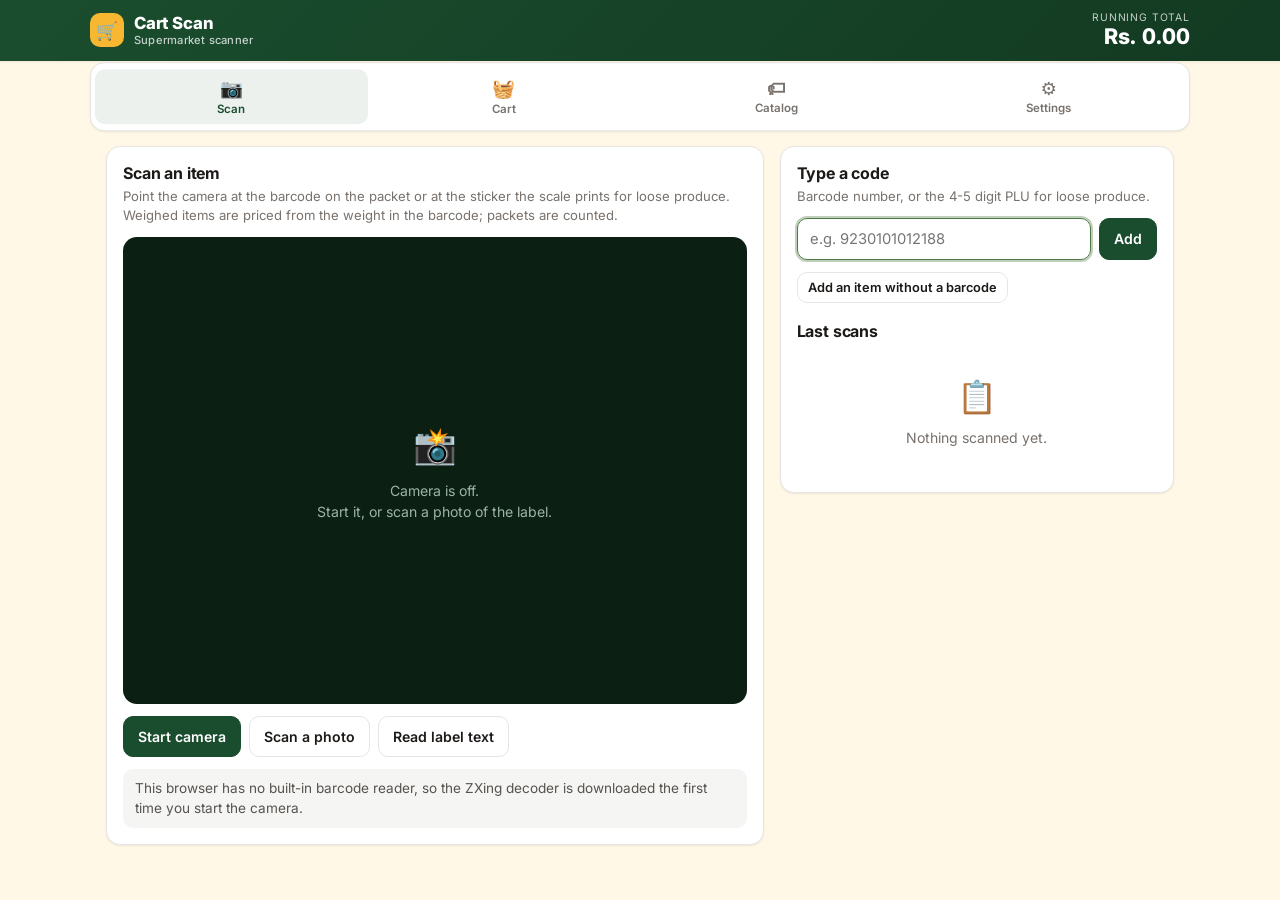
==== scanner/index.html @ 2acb3d1b "feat: Add Cart Scan - supermarket item scanner with running total Scans supermarket items, counts th" ====
<!DOCTYPE html>
<html lang="en">
<head>
<meta charset="UTF-8">
<meta name="viewport" content="width=device-width, initial-scale=1, viewport-fit=cover">
<meta name="theme-color" content="#1A4D2E">
<meta name="description" content="Scan supermarket barcodes and shelf labels, count what is in the trolley and see the running total before you reach the till.">
<title>Cart Scan - Supermarket Scanner</title>
<link rel="preconnect" href="https://fonts.googleapis.com">
<link rel="preconnect" href="https://fonts.gstatic.com" crossorigin>
<link href="https://fonts.googleapis.com/css2?family=Inter:wght@400;500;600;700;800&display=swap" rel="stylesheet">
<link rel="stylesheet" href="scanner.css">
</head>
<body>

<header class="app-header">
  <div class="row">
    <div class="brand">
      <span class="logo" aria-hidden="true">&#128722;</span>
      <span>Cart Scan<small id="storeLabel">Supermarket scanner</small></span>
    </div>
    <div class="header-total">
      <div class="label">Running total</div>
      <div class="value" id="headerTotal">Rs. 0.00</div>
    </div>
  </div>
</header>

<nav class="tabs" role="tablist" aria-label="Sections">
  <button class="tab" role="tab" id="tab-scan" aria-selected="true" aria-controls="view-scan">
    <span class="icon" aria-hidden="true">&#128247;</span>Scan
  </button>
  <button class="tab" role="tab" id="tab-cart" aria-selected="false" aria-controls="view-cart">
    <span class="icon" aria-hidden="true">&#129530;</span>Cart
    <span class="badge" id="cartBadge" hidden></span>
  </button>
  <button class="tab" role="tab" id="tab-catalog" aria-selected="false" aria-controls="view-catalog">
    <span class="icon" aria-hidden="true">&#127991;</span>Catalog
  </button>
  <button class="tab" role="tab" id="tab-settings" aria-selected="false" aria-controls="view-settings">
    <span class="icon" aria-hidden="true">&#9881;</span>Settings
  </button>
</nav>

<main>

  <!-- ============ SCAN ============ -->
  <section class="view" id="view-scan" role="tabpanel" aria-labelledby="tab-scan">
    <div class="split">
      <div class="card">
        <h2>Scan an item</h2>
        <p class="hint">Point the camera at the barcode on the packet or at the sticker the scale prints for loose produce. Weighed items are priced from the weight in the barcode; packets are counted.</p>

        <div class="viewfinder" id="viewfinder">
          <video id="video" playsinline muted></video>
          <div class="reticle" aria-hidden="true"></div>
          <div class="placeholder">
            <span class="big" aria-hidden="true">&#128248;</span>
            Camera is off.<br>Start it, or scan a photo of the label.
          </div>
        </div>

        <div class="btn-row">
          <button class="btn primary" id="btnCamera">Start camera</button>
          <button class="btn" id="btnTorch" hidden>Torch</button>
          <button class="btn" id="btnPhoto">Scan a photo</button>
          <button class="btn" id="btnReadLabel">Read label text</button>
        </div>

        <input type="file" id="filePhoto" accept="image/*" capture="environment" class="visually-hidden">
        <input type="file" id="fileLabel" accept="image/*" capture="environment" class="visually-hidden">

        <div class="status" id="scanStatus">Ready. Camera, photo or keyed-in code - all three add to the same cart.</div>
      </div>

      <div class="card">
        <h2>Type a code</h2>
        <p class="hint">Barcode number, or the 4-5 digit PLU for loose produce.</p>
        <form class="inline-form" id="manualForm">
          <input type="text" id="manualCode" inputmode="numeric" autocomplete="off" placeholder="e.g. 9230101012188">
          <button class="btn primary" type="submit">Add</button>
        </form>

        <div class="btn-row">
          <button class="btn small ghost" id="btnAddFree">Add an item without a barcode</button>
        </div>

        <h2 style="margin-top:18px">Last scans</h2>
        <div class="lines" id="recentScans">
          <div class="empty"><span class="big" aria-hidden="true">&#128203;</span>Nothing scanned yet.</div>
        </div>
      </div>
    </div>
  </section>

  <!-- ============ CART ============ -->
  <section class="view" id="view-cart" role="tabpanel" aria-labelledby="tab-cart" hidden>
    <div class="split">
      <div class="card">
        <h2>Trolley</h2>
        <p class="hint">Tap the stepper to change a count, edit a weight, or type the price straight off the label if it disagrees.</p>
        <div class="lines" id="cartLines"></div>
      </div>

      <div class="card">
        <h2>Total</h2>
        <div class="totals" id="totalsPanel"></div>
        <div class="chip-row" id="categoryChips"></div>
        <div class="btn-row">
          <button class="btn primary wide" id="btnPrint">Print / save receipt</button>
        </div>
        <div class="btn-row">
          <button class="btn" id="btnCSV">Export CSV</button>
          <button class="btn" id="btnJSON">Export JSON</button>
          <button class="btn danger" id="btnClear">Clear cart</button>
        </div>
      </div>
    </div>
  </section>

  <!-- ============ CATALOG ============ -->
  <section class="view" id="view-catalog" role="tabpanel" aria-labelledby="tab-catalog" hidden>
    <div class="split">
      <div class="card">
        <h2>Known products</h2>
        <p class="hint">Every code you name once is recognised and priced automatically the next time you scan it.</p>
        <label class="field">Search
          <input type="search" id="catalogSearch" placeholder="Name, code or category">
        </label>
        <div class="catalog-list" id="catalogList"></div>
      </div>

      <div class="card">
        <h2>Add or update a product</h2>
        <form id="catalogForm" class="view" style="gap:12px">
          <label class="field">Code (barcode or item code)
            <input type="text" id="pCode" inputmode="numeric" required placeholder="923010">
          </label>
          <label class="field">Name
            <input type="text" id="pName" required placeholder="Banana - Seeni">
          </label>
          <div class="grid-2">
            <label class="field">Priced by
              <select id="pPricing">
                <option value="unit">Each / pack</option>
                <option value="weight">Weight (per kg)</option>
              </select>
            </label>
            <label class="field">Price (Rs.)
              <input type="number" id="pPrice" min="0" step="0.01" required placeholder="240.00">
            </label>
          </div>
          <label class="field">Category
            <input type="text" id="pCategory" placeholder="Vegetable" list="categoryOptions">
          </label>
          <datalist id="categoryOptions">
            <option value="Vegetable"></option>
            <option value="Fruit"></option>
            <option value="Grocery"></option>
            <option value="Dairy"></option>
            <option value="Meat &amp; Fish"></option>
            <option value="Bakery"></option>
            <option value="Household"></option>
            <option value="Other"></option>
          </datalist>
          <button class="btn primary wide" type="submit">Save product</button>
        </form>

        <div class="btn-row">
          <button class="btn" id="btnCatalogExport">Export catalog</button>
          <button class="btn" id="btnCatalogImport">Import catalog</button>
          <button class="btn danger" id="btnCatalogReset">Reset to defaults</button>
        </div>
        <input type="file" id="fileCatalog" accept="application/json,.json" class="visually-hidden">
        <div class="status" id="catalogStatus" hidden></div>
      </div>
    </div>
  </section>

  <!-- ============ SETTINGS ============ -->
  <section class="view" id="view-settings" role="tabpanel" aria-labelledby="tab-settings" hidden>
    <div class="split">
      <div class="card">
        <h2>This shopping trip</h2>
        <label class="field">Store
          <input type="text" id="setStore" placeholder="Keells - Nugegoda">
        </label>
        <div class="grid-3" style="margin-top:12px">
          <label class="field">Budget (Rs.)
            <input type="number" id="setBudget" min="0" step="10" placeholder="0">
          </label>
          <label class="field">Discount (%)
            <input type="number" id="setDiscountPercent" min="0" max="100" step="0.5" placeholder="0">
          </label>
          <label class="field">Discount (Rs.)
            <input type="number" id="setDiscountAmount" min="0" step="1" placeholder="0">
          </label>
          <label class="field">Tax added at till (%)
            <input type="number" id="setTax" min="0" max="100" step="0.5" placeholder="0">
          </label>
        </div>
        <p class="hint" style="margin-top:10px">Shelf prices in Sri Lankan supermarkets normally include VAT, so leave tax at 0 unless your receipt adds it separately.</p>
        <label class="switch" style="margin-top:6px">
          <input type="checkbox" id="setMerge" checked>
          Scanning the same packet again adds to its count
        </label>
      </div>

      <div class="card">
        <h2>Scanning</h2>
        <label class="field">Scale label format
          <select id="setRule"></select>
        </label>
        <p class="hint" style="margin-top:8px">Shops encode weighed items differently. The default matches the Keells-style labels shown in the sample photos (<code>92|3010|1|01218|8</code> = item 923010, 1.218&nbsp;kg). Paste a label barcode below to check.</p>
        <label class="field">Test a barcode
          <input type="text" id="setTest" inputmode="numeric" placeholder="9230101012188">
        </label>
        <div class="status" id="setTestOut" hidden></div>

        <h2 style="margin-top:18px">Backend sync (optional)</h2>
        <p class="hint">Leave blank to stay fully offline. With the SL Market API running, the catalog and finished trips are saved to it.</p>
        <label class="field">API base URL
          <input type="text" id="setApi" placeholder="http://localhost:8000">
        </label>
        <div class="btn-row">
          <button class="btn" id="btnApiTest">Test connection</button>
          <button class="btn" id="btnApiPush">Save this trip to the API</button>
        </div>
        <div class="status" id="apiStatus" hidden></div>
      </div>
    </div>
  </section>

</main>

<!-- item editor for unknown codes and free-typed items -->
<dialog id="itemDialog">
  <form method="dialog" class="dialog-body" id="itemForm">
    <h3 id="itemDialogTitle">New item</h3>
    <p class="hint" id="itemDialogHint" style="margin:0"></p>
    <label class="field">Product name
      <input type="text" id="dName" required>
    </label>
    <div class="grid-2">
      <label class="field">Priced by
        <select id="dPricing">
          <option value="unit">Each / pack</option>
          <option value="weight">Weight (per kg)</option>
        </select>
      </label>
      <label class="field" id="dPriceWrap">Price (Rs.)
        <input type="number" id="dPrice" min="0" step="0.01" required>
      </label>
    </div>
    <div class="grid-2">
      <label class="field" id="dQtyWrap">Count
        <input type="number" id="dQty" min="1" step="1" value="1">
      </label>
      <label class="field" id="dWeightWrap" hidden>Weight (kg)
        <input type="number" id="dWeight" min="0" step="0.001">
      </label>
    </div>
    <label class="field">Category
      <input type="text" id="dCategory" list="categoryOptions" value="Other">
    </label>
    <label class="switch">
      <input type="checkbox" id="dRemember" checked>
      Remember this code in the catalog
    </label>
    <div class="btn-row" style="margin-top:4px">
      <button class="btn primary" value="add" id="dSubmit">Add to cart</button>
      <button class="btn ghost" value="cancel" formnovalidate>Cancel</button>
    </div>
  </form>
</dialog>

<!-- printable receipt -->
<div class="receipt" id="receipt"></div>

<script src="js/barcode.js"></script>
<script src="js/catalog.js"></script>
<script src="js/cart.js"></script>
<script src="js/label.js"></script>
<script src="js/scanner.js"></script>
<script src="js/api.js"></script>
<script src="js/app.js"></script>
</body>
</html>
---- scanner/scanner.css ----
/**
 * Cart Scan - styles.
 * Mobile-first: the app is used one-handed, in a supermarket aisle, with a
 * trolley in the other hand. Tap targets are large, the total is always on
 * screen, and the layout widens into two columns on a desktop.
 */

:root {
  --market-deep-green: #1A4D2E;
  --market-fresh-green: #4F7942;
  --papaya-orange: #FF6B35;
  --mango-yellow: #F7B731;
  --coconut-cream: #FFF8E7;
  --tomato-red: #E74C3C;

  --stone-50: #FAFAF9;
  --stone-100: #F5F5F4;
  --stone-200: #E7E5E4;
  --stone-300: #D6D3D1;
  --stone-400: #A8A29E;
  --stone-500: #78716C;
  --stone-600: #57534E;
  --stone-800: #292524;
  --stone-900: #1C1917;

  --bg: var(--coconut-cream);
  --card: #FFFFFF;
  --text: var(--stone-900);
  --muted: var(--stone-500);
  --line: var(--stone-200);

  --radius: 14px;
  --radius-sm: 10px;
  --shadow: 0 1px 2px rgba(28, 25, 23, .06), 0 8px 24px rgba(28, 25, 23, .07);
  --shadow-sm: 0 1px 2px rgba(28, 25, 23, .08);
  --font: 'Inter', system-ui, -apple-system, 'Segoe UI', Roboto, sans-serif;
  --mono: ui-monospace, SFMono-Regular, 'SF Mono', Menlo, monospace;
}

* { box-sizing: border-box; }

/* Utility classes set display, so [hidden] has to win over them. */
[hidden] { display: none !important; }

html, body {
  margin: 0;
  padding: 0;
  background: var(--bg);
  color: var(--text);
  font-family: var(--font);
  -webkit-text-size-adjust: 100%;
}

body {
  padding-bottom: 88px;
  min-height: 100vh;
}

/* ---------- header ---------- */

.app-header {
  position: sticky;
  top: 0;
  z-index: 30;
  background: linear-gradient(135deg, var(--market-deep-green), #133A22);
  color: #fff;
  padding: 12px 16px;
  box-shadow: var(--shadow-sm);
}

.app-header .row {
  display: flex;
  align-items: center;
  gap: 12px;
  max-width: 1100px;
  margin: 0 auto;
}

.brand {
  display: flex;
  align-items: center;
  gap: 10px;
  font-weight: 800;
  font-size: 1.05rem;
  letter-spacing: -.01em;
}

.brand .logo {
  width: 34px;
  height: 34px;
  border-radius: 10px;
  background: var(--mango-yellow);
  color: var(--market-deep-green);
  display: grid;
  place-items: center;
  font-size: 1.1rem;
}

.brand small {
  display: block;
  font-weight: 500;
  font-size: .7rem;
  opacity: .75;
  letter-spacing: .02em;
}

.header-total {
  margin-left: auto;
  text-align: right;
  line-height: 1.15;
}

.header-total .label {
  font-size: .65rem;
  text-transform: uppercase;
  letter-spacing: .08em;
  opacity: .75;
}

.header-total .value {
  font-size: 1.35rem;
  font-weight: 800;
  font-variant-numeric: tabular-nums;
}

.header-total .value.over { color: var(--mango-yellow); }

/* ---------- tabs ---------- */

.tabs {
  position: fixed;
  bottom: 0;
  left: 0;
  right: 0;
  z-index: 40;
  display: grid;
  grid-template-columns: repeat(4, 1fr);
  background: #fff;
  border-top: 1px solid var(--line);
  padding: 6px 4px calc(6px + env(safe-area-inset-bottom, 0px));
}

.tab {
  appearance: none;
  border: 0;
  background: none;
  padding: 8px 4px;
  border-radius: var(--radius-sm);
  color: var(--muted);
  font: inherit;
  font-size: .72rem;
  font-weight: 600;
  display: grid;
  gap: 2px;
  justify-items: center;
  cursor: pointer;
  position: relative;
}

.tab .icon { font-size: 1.15rem; }
.tab[aria-selected="true"] { color: var(--market-deep-green); background: rgba(26, 77, 46, .08); }

.tab .badge {
  position: absolute;
  top: 2px;
  right: calc(50% - 24px);
  min-width: 18px;
  height: 18px;
  padding: 0 5px;
  border-radius: 9px;
  background: var(--papaya-orange);
  color: #fff;
  font-size: .68rem;
  line-height: 18px;
}

.tab .badge:empty, .tab .badge[hidden] { display: none; }

/* ---------- layout ---------- */

main {
  max-width: 1100px;
  margin: 0 auto;
  padding: 16px;
  display: grid;
  gap: 16px;
}

.view[hidden] { display: none; }
.view { display: grid; gap: 16px; }

.card {
  background: var(--card);
  border: 1px solid var(--line);
  border-radius: var(--radius);
  box-shadow: var(--shadow-sm);
  padding: 16px;
}

.card h2 {
  margin: 0 0 4px;
  font-size: 1rem;
  letter-spacing: -.01em;
}

.card .hint {
  margin: 0 0 12px;
  color: var(--muted);
  font-size: .82rem;
  line-height: 1.45;
}

.split { display: grid; gap: 16px; }

@media (min-width: 900px) {
  .split { grid-template-columns: 1.25fr .75fr; align-items: start; }
  body { padding-bottom: 24px; }
  .tabs {
    position: sticky;
    top: 62px;
    bottom: auto;
    max-width: 1100px;
    margin: 0 auto;
    border: 1px solid var(--line);
    border-radius: var(--radius);
    box-shadow: var(--shadow-sm);
  }
}

/* ---------- viewfinder ---------- */

.viewfinder {
  position: relative;
  aspect-ratio: 4 / 3;
  background: #0B1F13;
  border-radius: var(--radius);
  overflow: hidden;
  display: grid;
  place-items: center;
}

.viewfinder video {
  width: 100%;
  height: 100%;
  object-fit: cover;
  display: none;
}

.viewfinder.live video { display: block; }
.viewfinder.live .placeholder { display: none; }

.placeholder {
  color: #9BB5A5;
  text-align: center;
  padding: 24px;
  font-size: .88rem;
  line-height: 1.5;
}

.placeholder .big { font-size: 2.2rem; display: block; margin-bottom: 8px; }

.reticle {
  position: absolute;
  inset: 18% 10%;
  border: 2px solid rgba(247, 183, 49, .9);
  border-radius: 12px;
  box-shadow: 0 0 0 100vmax rgba(11, 31, 19, .35);
  pointer-events: none;
  display: none;
}

.viewfinder.live .reticle { display: block; }

.reticle::after {
  content: '';
  position: absolute;
  left: 6px;
  right: 6px;
  top: 50%;
  height: 2px;
  background: var(--tomato-red);
  opacity: .85;
  animation: sweep 2.4s ease-in-out infinite;
}

@keyframes sweep {
  0%, 100% { transform: translateY(-40px); }
  50% { transform: translateY(40px); }
}

@media (prefers-reduced-motion: reduce) {
  .reticle::after { animation: none; }
}

/* ---------- buttons & forms ---------- */

.btn-row {
  display: flex;
  flex-wrap: wrap;
  gap: 8px;
  margin-top: 12px;
}

.btn {
  appearance: none;
  border: 1px solid var(--line);
  background: #fff;
  color: var(--text);
  font: inherit;
  font-weight: 600;
  font-size: .88rem;
  padding: 11px 14px;
  border-radius: var(--radius-sm);
  cursor: pointer;
  display: inline-flex;
  align-items: center;
  gap: 7px;
  transition: transform .12s ease, background .16s ease, border-color .16s ease;
}

.btn:hover { background: var(--stone-50); }
.btn:active { transform: translateY(1px); }
.btn:disabled { opacity: .5; cursor: not-allowed; }

.btn.primary {
  background: var(--market-deep-green);
  border-color: var(--market-deep-green);
  color: #fff;
}

.btn.primary:hover { background: var(--market-fresh-green); }

.btn.accent {
  background: var(--papaya-orange);
  border-color: var(--papaya-orange);
  color: #fff;
}

.btn.danger { color: var(--tomato-red); border-color: #F3C9C4; }
.btn.ghost { background: transparent; }
.btn.small { padding: 7px 10px; font-size: .8rem; }
.btn.wide { width: 100%; justify-content: center; }

label.field {
  display: grid;
  gap: 5px;
  font-size: .78rem;
  font-weight: 600;
  color: var(--stone-600);
}

input[type="text"], input[type="number"], input[type="search"], select, textarea {
  font: inherit;
  font-size: .92rem;
  padding: 11px 12px;
  border: 1px solid var(--stone-300);
  border-radius: var(--radius-sm);
  background: #fff;
  color: var(--text);
  width: 100%;
}

input:focus, select:focus, textarea:focus {
  outline: 2px solid rgba(79, 121, 66, .35);
  border-color: var(--market-fresh-green);
}

.grid-2 { display: grid; gap: 12px; grid-template-columns: 1fr 1fr; }
.grid-3 { display: grid; gap: 12px; grid-template-columns: repeat(auto-fit, minmax(130px, 1fr)); }

.inline-form { display: flex; gap: 8px; }
.inline-form input { flex: 1; }

.switch { display: flex; align-items: center; gap: 10px; font-size: .85rem; font-weight: 600; color: var(--stone-600); }
.switch input { width: 18px; height: 18px; accent-color: var(--market-deep-green); }

/* ---------- status ---------- */

.status {
  margin-top: 12px;
  padding: 10px 12px;
  border-radius: var(--radius-sm);
  font-size: .85rem;
  background: var(--stone-100);
  color: var(--stone-600);
  display: flex;
  gap: 8px;
  align-items: flex-start;
  line-height: 1.4;
}

.status.ok { background: #E8F5E9; color: #1B5E20; }
.status.warn { background: #FFF4E0; color: #8A5A00; }
.status.err { background: #FDECEA; color: #A02417; }

/* ---------- cart lines ---------- */

.lines { display: grid; gap: 10px; }

.line {
  display: grid;
  grid-template-columns: 1fr auto;
  gap: 6px 12px;
  padding: 12px;
  border: 1px solid var(--line);
  border-radius: var(--radius-sm);
  background: #fff;
}

.line.flash { animation: flash .9s ease; }

@keyframes flash {
  from { background: #FFF3D6; border-color: var(--mango-yellow); }
  to { background: #fff; }
}

.line .name { font-weight: 700; font-size: .95rem; }
.line .meta { grid-column: 1 / -1; color: var(--muted); font-size: .78rem; font-family: var(--mono); }
.line .total { font-weight: 800; font-variant-numeric: tabular-nums; white-space: nowrap; }

.line .controls {
  grid-column: 1 / -1;
  display: flex;
  flex-wrap: wrap;
  align-items: center;
  gap: 8px;
  margin-top: 4px;
}

.stepper {
  display: inline-flex;
  align-items: center;
  border: 1px solid var(--stone-300);
  border-radius: 999px;
  overflow: hidden;
}

.stepper button {
  appearance: none;
  border: 0;
  background: #fff;
  width: 34px;
  height: 34px;
  font-size: 1.1rem;
  font-weight: 700;
  color: var(--market-deep-green);
  cursor: pointer;
}

.stepper button:hover { background: var(--stone-100); }
.stepper .count { min-width: 34px; text-align: center; font-weight: 700; font-variant-numeric: tabular-nums; }

.line input.mini {
  width: 104px;
  padding: 7px 9px;
  font-size: .85rem;
}

.line .unit-hint {
  font-size: .78rem;
  color: var(--muted);
  margin-left: -4px;
}

.pill {
  display: inline-block;
  padding: 3px 9px;
  border-radius: 999px;
  font-size: .7rem;
  font-weight: 700;
  background: var(--stone-100);
  color: var(--stone-600);
  text-transform: uppercase;
  letter-spacing: .04em;
}

.pill.weight { background: #E7F0E9; color: var(--market-deep-green); }
.pill.override { background: #FFF0E6; color: #B3480F; }

/* ---------- totals ---------- */

.totals { display: grid; gap: 8px; }

.totals .row {
  display: flex;
  justify-content: space-between;
  font-size: .9rem;
  color: var(--stone-600);
  font-variant-numeric: tabular-nums;
}

.totals .row.grand {
  border-top: 2px solid var(--stone-800);
  margin-top: 6px;
  padding-top: 10px;
  font-size: 1.35rem;
  font-weight: 800;
  color: var(--text);
}

.budget-bar {
  height: 8px;
  border-radius: 999px;
  background: var(--stone-200);
  overflow: hidden;
  margin-top: 4px;
}

.budget-bar span {
  display: block;
  height: 100%;
  background: var(--market-fresh-green);
  transition: width .3s ease;
}

.budget-bar.over span { background: var(--tomato-red); }

.chip-row { display: flex; flex-wrap: wrap; gap: 6px; margin-top: 10px; }

.chip {
  font-size: .76rem;
  background: var(--stone-100);
  border-radius: 999px;
  padding: 5px 10px;
  color: var(--stone-600);
  font-variant-numeric: tabular-nums;
}

.empty {
  text-align: center;
  padding: 28px 16px;
  color: var(--muted);
  font-size: .88rem;
  line-height: 1.5;
}

.empty .big { font-size: 2rem; display: block; margin-bottom: 6px; }

/* ---------- catalog ---------- */

.catalog-list { display: grid; gap: 8px; max-height: 420px; overflow: auto; }

.catalog-item {
  display: flex;
  align-items: center;
  gap: 10px;
  padding: 10px 12px;
  border: 1px solid var(--line);
  border-radius: var(--radius-sm);
}

.catalog-item .info { flex: 1; min-width: 0; }
.catalog-item .info b { display: block; font-size: .9rem; }
.catalog-item .info span { font-size: .75rem; color: var(--muted); font-family: var(--mono); }
.catalog-item .price { font-weight: 700; font-variant-numeric: tabular-nums; white-space: nowrap; }

/* ---------- dialog ---------- */

dialog {
  border: 0;
  border-radius: var(--radius);
  padding: 0;
  width: min(440px, calc(100vw - 32px));
  box-shadow: var(--shadow);
}

dialog::backdrop { background: rgba(28, 25, 23, .55); }
dialog .dialog-body { padding: 18px; display: grid; gap: 12px; }
dialog h3 { margin: 0; font-size: 1.05rem; }

/* ---------- receipt (print) ---------- */

.receipt { display: none; }

@media print {
  body > *:not(.receipt) { display: none !important; }
  body { padding: 0; background: #fff; }
  .receipt {
    display: block;
    font-family: var(--mono);
    font-size: 12px;
    color: #000;
    max-width: 320px;
    margin: 0 auto;
  }
  .receipt h1 { font-size: 15px; text-align: center; margin: 0 0 2px; }
  .receipt .sub { text-align: center; font-size: 11px; margin-bottom: 10px; }
  .receipt table { width: 100%; border-collapse: collapse; }
  .receipt td { padding: 2px 0; vertical-align: top; }
  .receipt td.num { text-align: right; white-space: nowrap; }
  .receipt .rule td { border-top: 1px dashed #000; padding-top: 4px; }
  .receipt .grand td { font-weight: 700; font-size: 14px; border-top: 1px solid #000; padding-top: 4px; }
}

.visually-hidden {
  position: absolute;
  width: 1px; height: 1px;
  overflow: hidden;
  clip: rect(0 0 0 0);
  white-space: nowrap;
}
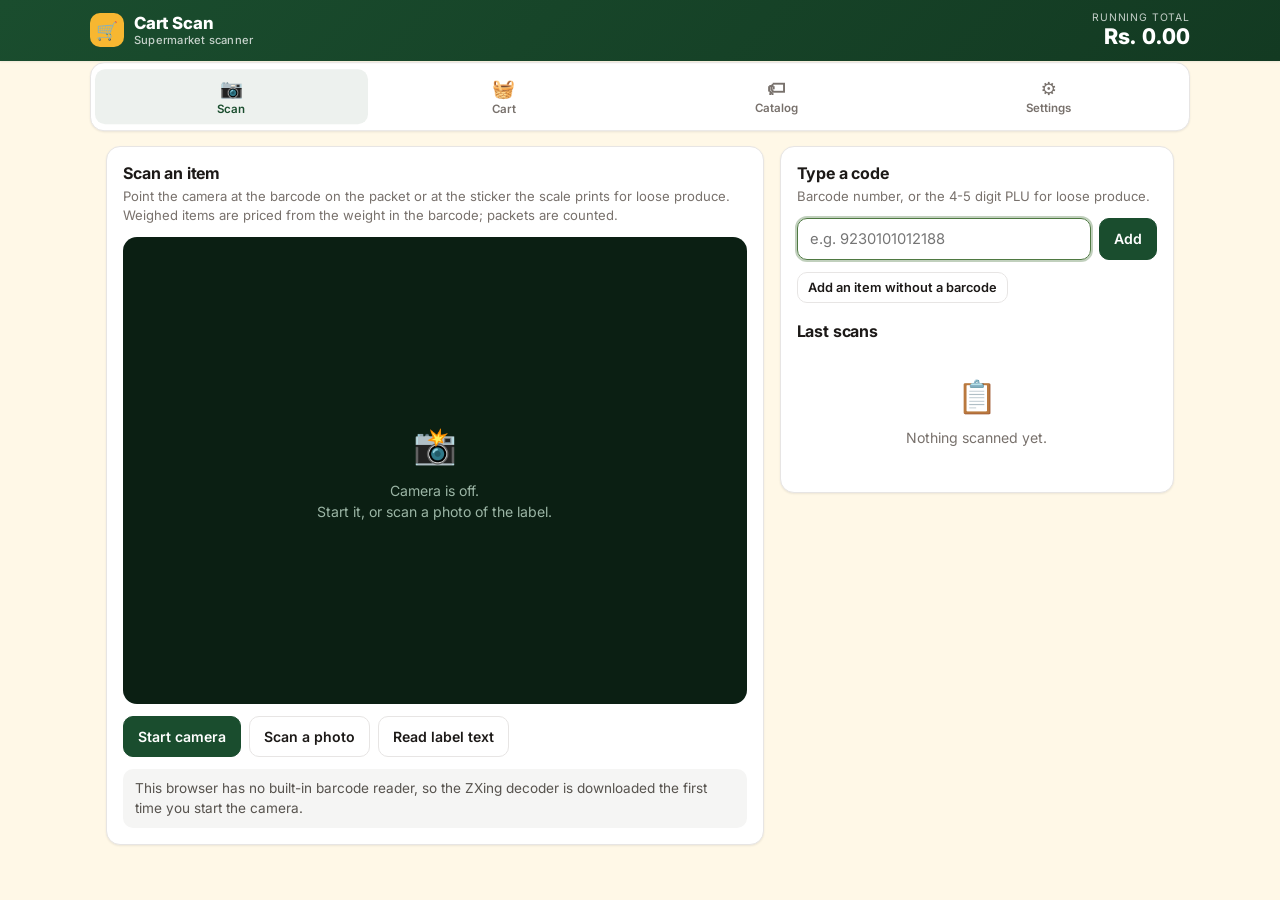
==== commit a1c5ce96: "feat(scanner): Export a whole trip as one JSON object A test run is only useful if what happened can" ====
--- a/scanner/index.html
+++ b/scanner/index.html
@@ -111,9 +111,18 @@
         </div>
         <div class="btn-row">
           <button class="btn" id="btnCSV">Export CSV</button>
-          <button class="btn" id="btnJSON">Export JSON</button>
+          <button class="btn" id="btnJSON">Download JSON</button>
+          <button class="btn" id="btnCopyJSON">Copy JSON</button>
           <button class="btn danger" id="btnClear">Clear cart</button>
         </div>
+        <div class="status" id="exportStatus" hidden></div>
+
+        <h2 style="margin-top:18px">Check against the till</h2>
+        <p class="hint">After paying, type the total the till charged. The exported JSON then carries the difference, line by line, so a mismatch can be traced.</p>
+        <label class="field">Till receipt total (Rs.)
+          <input type="number" id="setTill" min="0" step="0.01" placeholder="0.00">
+        </label>
+        <div class="status" id="billStatus" hidden></div>
       </div>
     </div>
   </section>
@@ -227,6 +236,17 @@
           <button class="btn" id="btnApiPush">Save this trip to the API</button>
         </div>
         <div class="status" id="apiStatus" hidden></div>
+
+        <h2 style="margin-top:18px">Scan log</h2>
+        <p class="hint">Every scan is recorded - the raw code, how it decoded, which layout won, and whether it made it into the cart. Rejected scans are kept too; they are the ones worth reading after a test run. The log travels inside the exported JSON.</p>
+        <div class="status" id="logStatus"></div>
+        <label class="switch" style="margin-top:8px">
+          <input type="checkbox" id="setKeepOcrText">
+          Keep the raw OCR text of each label read
+        </label>
+        <div class="btn-row">
+          <button class="btn danger" id="btnClearLog">Clear scan log</button>
+        </div>
       </div>
     </div>
   </section>
@@ -280,8 +300,10 @@
 <script src="js/barcode.js"></script>
 <script src="js/catalog.js"></script>
 <script src="js/cart.js"></script>
+<script src="js/scanlog.js"></script>
 <script src="js/label.js"></script>
 <script src="js/scanner.js"></script>
+<script src="js/report.js"></script>
 <script src="js/api.js"></script>
 <script src="js/app.js"></script>
 </body>
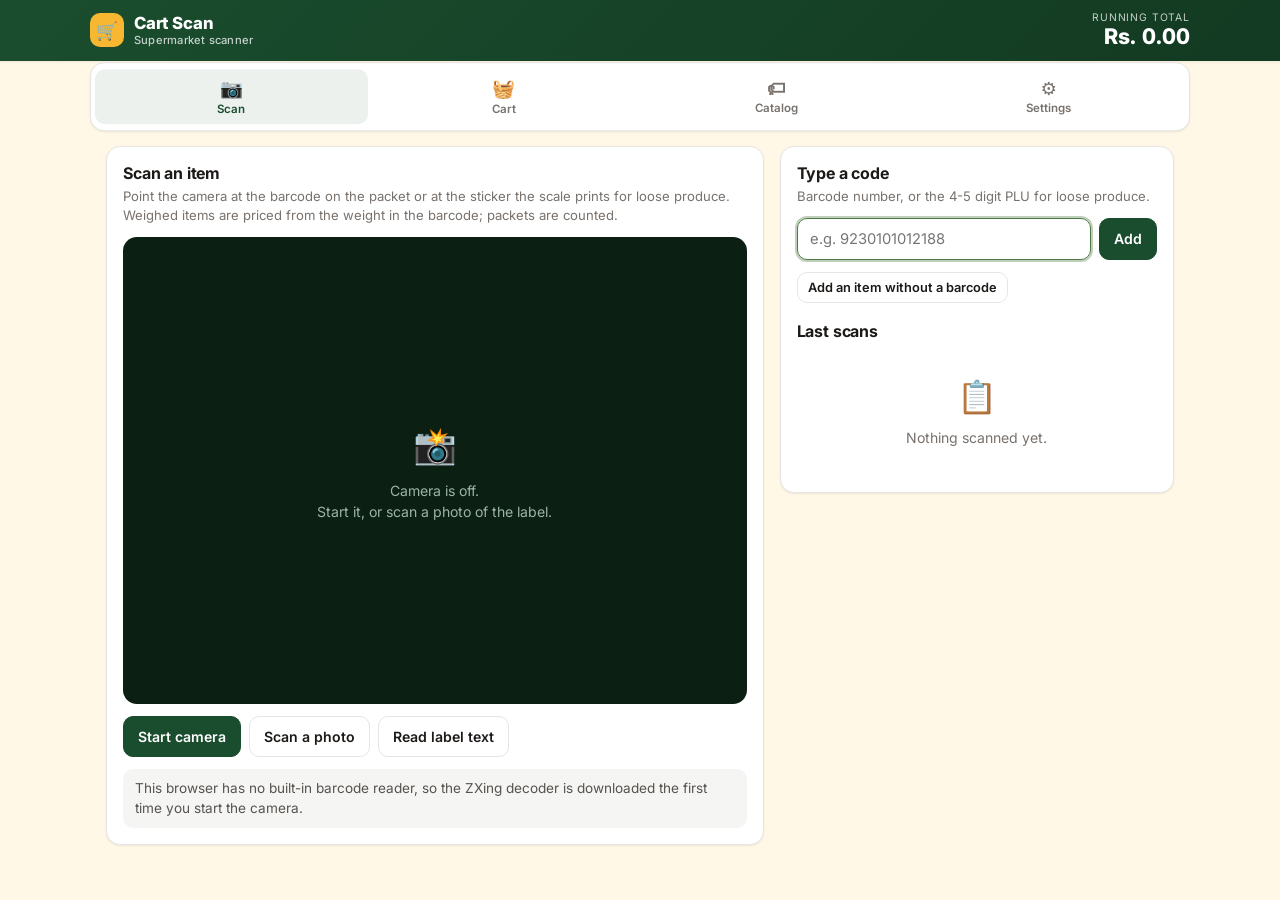
==== commit 245703c5: "feat(scanner): Learn a new supermarket's label format, and keep prices per chain Ready for a shop at" ====
--- a/scanner/index.html
+++ b/scanner/index.html
@@ -194,6 +194,7 @@
         <label class="field">Store
           <input type="text" id="setStore" placeholder="Keells - Nugegoda">
         </label>
+        <div class="status" id="storeChain"></div>
         <div class="grid-3" style="margin-top:12px">
           <label class="field">Budget (Rs.)
             <input type="number" id="setBudget" min="0" step="10" placeholder="0">
@@ -236,6 +237,10 @@
           <button class="btn" id="btnApiPush">Save this trip to the API</button>
         </div>
         <div class="status" id="apiStatus" hidden></div>
+
+        <h2 style="margin-top:18px">Label formats learned</h2>
+        <p class="hint">Set the store name before you start. At a supermarket the app has not seen, confirm the first weighed item by hand and its label format is worked out from the code and the weight you typed - every later label there decodes on its own.</p>
+        <div class="catalog-list" id="learnedRules"></div>
 
         <h2 style="margin-top:18px">Scan log</h2>
         <p class="hint">Every scan is recorded - the raw code, how it decoded, which layout won, and whether it made it into the cart. Rejected scans are kept too; they are the ones worth reading after a test run. The log travels inside the exported JSON.</p>
@@ -299,6 +304,7 @@
 
 <script src="js/barcode.js"></script>
 <script src="js/catalog.js"></script>
+<script src="js/stores.js"></script>
 <script src="js/cart.js"></script>
 <script src="js/scanlog.js"></script>
 <script src="js/label.js"></script>
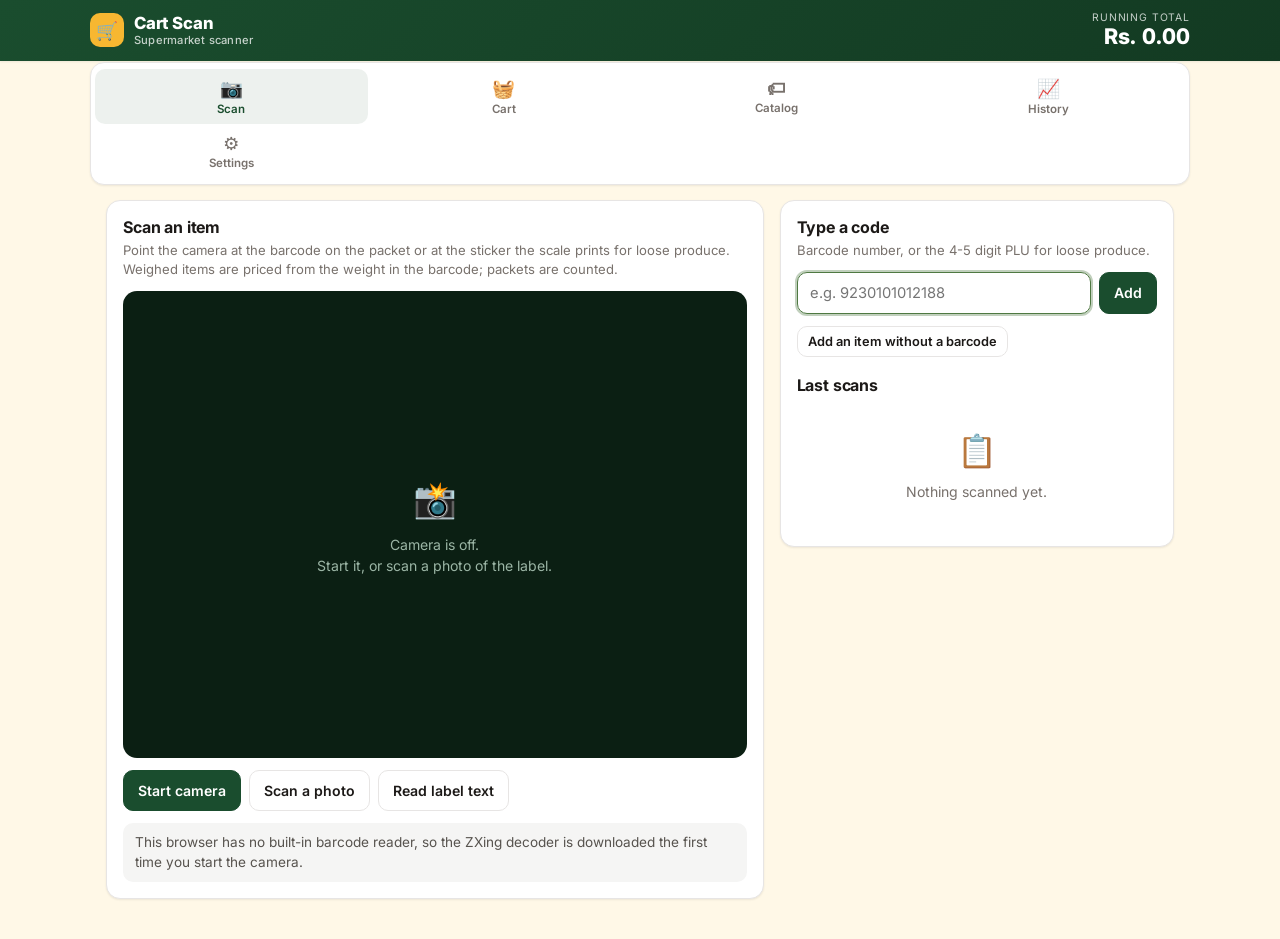
==== commit a553eecc: "feat(scanner): keep trips, never block the aisle, name unknown packets offline Three changes that to" ====
--- a/scanner/index.html
+++ b/scanner/index.html
@@ -37,6 +37,9 @@
   <button class="tab" role="tab" id="tab-catalog" aria-selected="false" aria-controls="view-catalog">
     <span class="icon" aria-hidden="true">&#127991;</span>Catalog
   </button>
+  <button class="tab" role="tab" id="tab-history" aria-selected="false" aria-controls="view-history">
+    <span class="icon" aria-hidden="true">&#128200;</span>History
+  </button>
   <button class="tab" role="tab" id="tab-settings" aria-selected="false" aria-controls="view-settings">
     <span class="icon" aria-hidden="true">&#9881;</span>Settings
   </button>
@@ -187,6 +190,23 @@
   </section>
 
   <!-- ============ SETTINGS ============ -->
+  <section class="view" id="view-history" role="tabpanel" aria-labelledby="tab-history" hidden>
+    <div class="card">
+      <h2>What you spend</h2>
+      <p class="hint">Every finished trip is kept on this phone. Nothing is uploaded anywhere.</p>
+      <div id="historyMonths" class="totals"></div>
+    </div>
+    <div class="card">
+      <h2>Where the money goes</h2>
+      <p class="hint">Your biggest items across every trip.</p>
+      <div id="historyItems" class="totals"></div>
+    </div>
+    <div class="card">
+      <h2>Trips</h2>
+      <div id="historyTrips"></div>
+    </div>
+  </section>
+
   <section class="view" id="view-settings" role="tabpanel" aria-labelledby="tab-settings" hidden>
     <div class="split">
       <div class="card">
@@ -309,6 +329,8 @@
 <script src="js/scanlog.js"></script>
 <script src="js/label.js"></script>
 <script src="js/scanner.js"></script>
+<script src="js/resolve.js"></script>
+<script src="js/trips.js"></script>
 <script src="js/report.js"></script>
 <script src="js/api.js"></script>
 <script src="js/app.js"></script>
--- a/scanner/scanner.css
+++ b/scanner/scanner.css
@@ -599,3 +599,13 @@
   clip: rect(0 0 0 0);
   white-space: nowrap;
 }
+
+/*
+ * "3 items not yet priced" sits directly under the grand total. It has to read
+ * as a caveat on that number, not as another line of it - the whole point is
+ * that the shopper knows the total is incomplete before they reach the till.
+ */
+.totals .row.warn {
+  color: #8A5A00;
+  font-weight: 600;
+}
